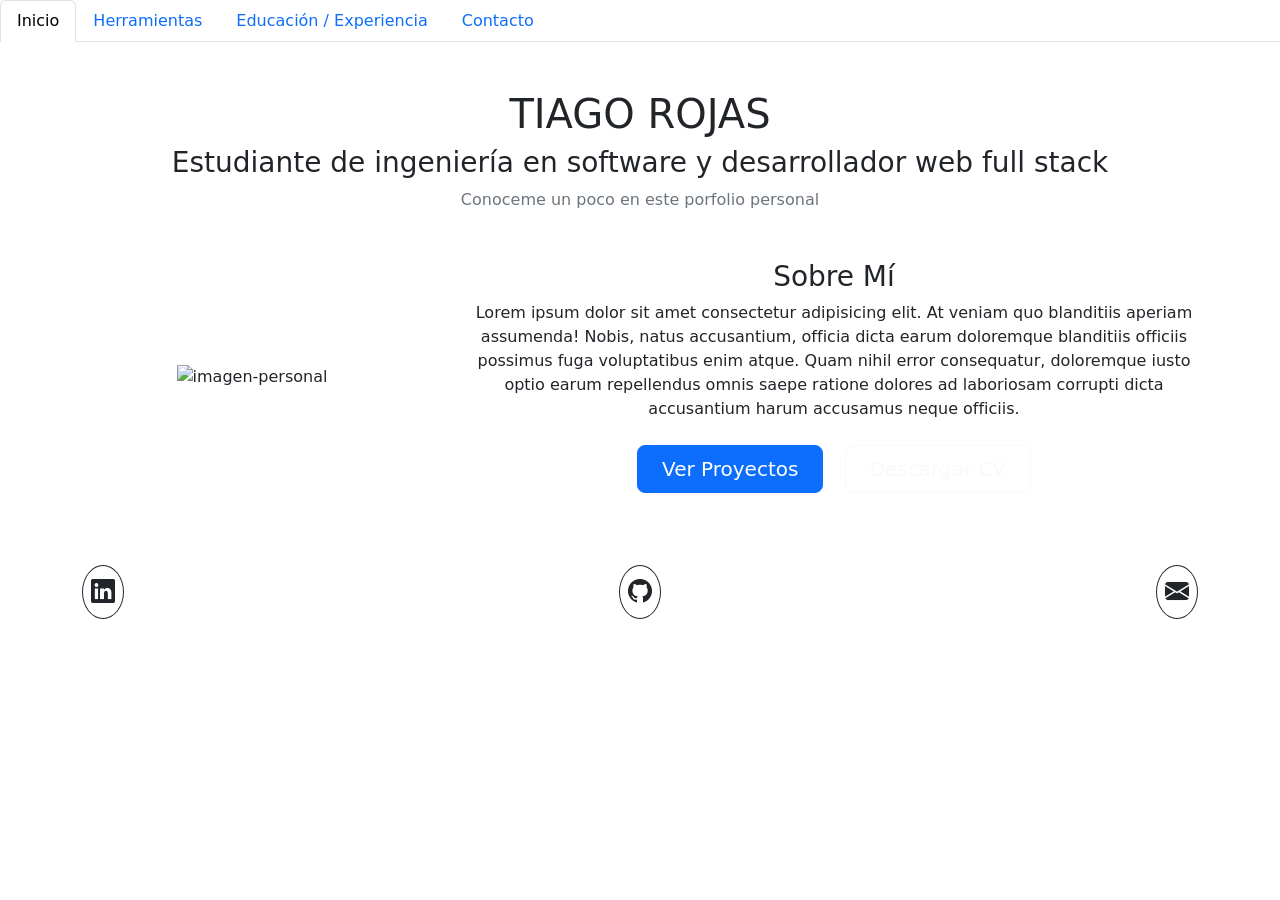
==== html/index.html @ cbe812b9 "agregado de estilos con clases bootstrap y ordenado de carpetas" ====
<!doctype html>
<html lang="es">
  <head>
    <meta charset="UTF-8" />
    <meta name="viewport" content="width=device-width, initial-scale=1.0" />
    <link
      href="https://cdn.jsdelivr.net/npm/bootstrap@5.3.8/dist/css/bootstrap.min.css"
      rel="stylesheet"
      integrity="sha384-sRIl4kxILFvY47J16cr9ZwB07vP4J8+LH7qKQnuqkuIAvNWLzeN8tE5YBujZqJLB"
      crossorigin="anonymous"
    />
    <link
      rel="stylesheet"
      href="https://cdn.jsdelivr.net/npm/bootstrap-icons@1.11.3/font/bootstrap-icons.css"
    />
    <!-- Libreria de iconos bootrstrap -->
    <title>Tiago Rojas - Dev FullStack</title>
  </head>
  <body>
    <!-- BARRA NAVEGACION -->
    <header>
      <div>
        <nav>
          <ul class="nav nav-tabs">
            <li class="nav-item">
              <a class="nav-link active" aria-current="page" href="./index.html"
                >Inicio</a
              >
            </li>
            <li class="nav-item">
              <a class="nav-link" href="./stack.html">Herramientas</a>
            </li>
            <li class="nav-item">
              <a class="nav-link" href="./educacion.html"
                >Educación / Experiencia</a
              >
            </li>
            <li class="nav-item">
              <a class="nav-link" href="./contacto.html">Contacto</a>
            </li>
          </ul>
        </nav>
      </div>
    </header>

    <main class="container px-0 my-5">
      <!-- seccion titulo -->
      <section class="nombre-seccion text-center mb-5">
        <h1>TIAGO ROJAS</h1>
        <h3 class="subtitulo">
          Estudiante de ingeniería en software y desarrollador web full stack
        </h3>
        <p class="text-secondary">Conoceme un poco en este porfolio personal</p>
      </section>

      <!-- Sección Hero -->
      <section class="hero row align-items-center justify-content-between g-4">
        <div class="col-12 col-md-4 text-center">
          <div class="hero-imagen-contenedor">
            <img
              src="../public/foto-personal.jpeg"
              alt="imagen-personal"
              class="img-fluid hero-imagen w-100"
            />
          </div>
        </div>
        <div class="col-12 col-md-8 text-center">
          <div class="hero-texto">
            <h3>Sobre Mí</h3>
            <p>
              Lorem ipsum dolor sit amet consectetur adipisicing elit. At veniam
              quo blanditiis aperiam assumenda! Nobis, natus accusantium,
              officia dicta earum doloremque blanditiis officiis possimus fuga
              voluptatibus enim atque. Quam nihil error consequatur, doloremque
              iusto optio earum repellendus omnis saepe ratione dolores ad
              laboriosam corrupti dicta accusantium harum accusamus neque
              officiis.
            </p>
            <div class="botones-hero mt-4">
              <button class="btn btn-primary btn-lg me-3 px-4">
                Ver Proyectos
              </button>
              <button class="btn btn-outline-light btn-lg px-4">
                Descargar CV
              </button>
            </div>
          </div>
        </div>
      </section>
    </main>

    <!-- PIE DE PAGINA -->
    <footer class="footer py-4 mt-5">
      <div class="container">
        <ul
          class="nav d-flex justify-content-between align-items-center w-100 p-0 m-0 gap-3"
        >
          <li class="nav-item">
            <a
              target="_blank"
              href="https://www.linkedin.com/"
              class="btn btn-outline-dark rounded-circle p-2 d-flex align-items-center justify-content-center"
            >
              <i class="bi bi-linkedin fs-4"></i>
            </a>
          </li>

          <li class="nav-item">
            <a
              target="_blank"
              href="https://www.github.com/"
              class="btn btn-outline-dark rounded-circle p-2 d-flex align-items-center justify-content-center"
            >
              <i class="bi bi-github fs-4"></i>
            </a>
          </li>

          <li class="nav-item">
            <a
              target="_blank"
              href="https://mail.google.com/"
              class="btn btn-outline-dark rounded-circle p-2 d-flex align-items-center justify-content-center"
            >
              <i class="bi bi-envelope-fill fs-4"></i>
            </a>
          </li>
        </ul>
      </div>
    </footer>
  </body>
</html>
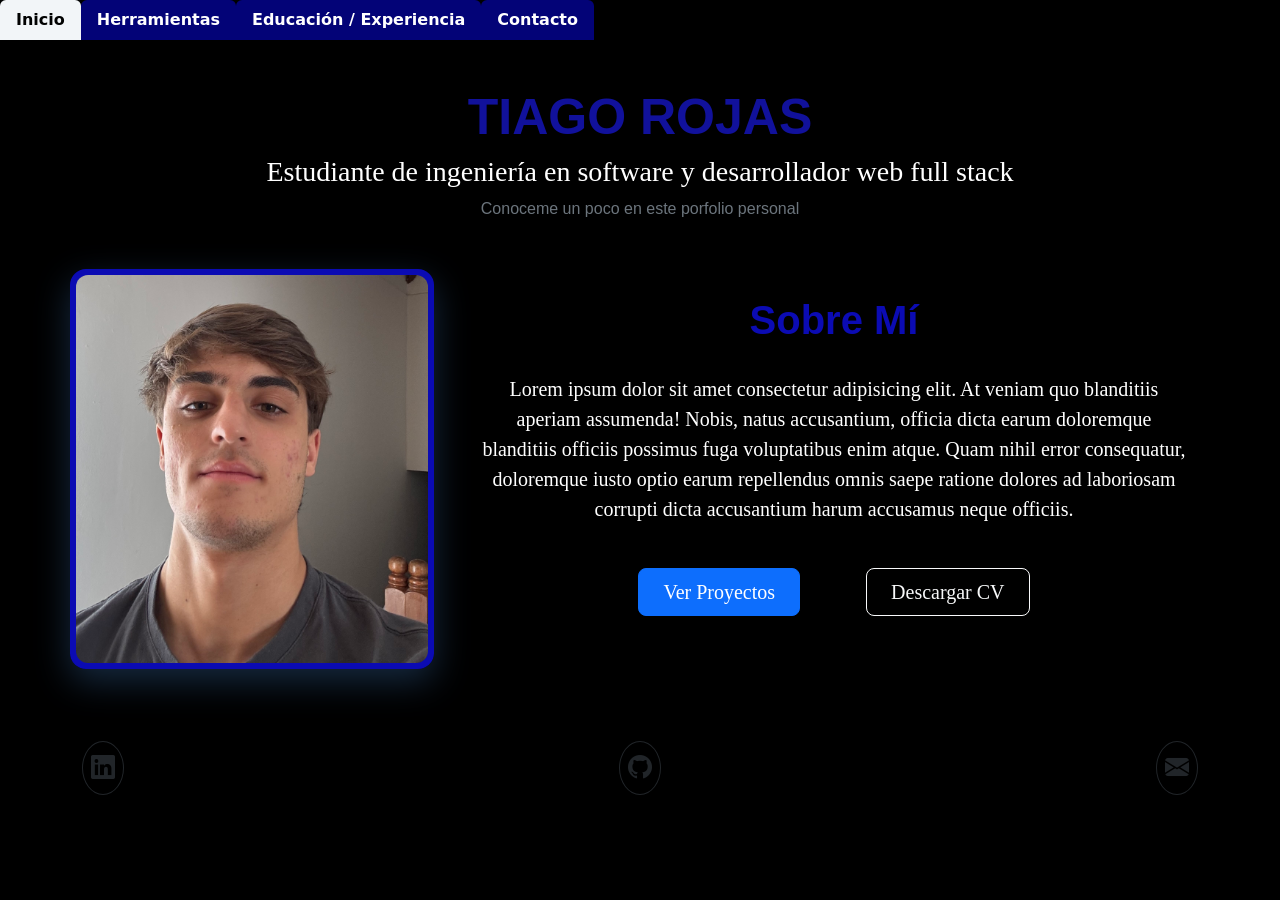
==== commit 2b5fc2ec: "pulido de estilos con css y agregacion de imagenes" ====
--- a/html/index.html
+++ b/html/index.html
@@ -13,6 +13,7 @@
       rel="stylesheet"
       href="https://cdn.jsdelivr.net/npm/bootstrap-icons@1.11.3/font/bootstrap-icons.css"
     />
+    <link rel="stylesheet" href="../css/styles.css" />
     <!-- Libreria de iconos bootrstrap -->
     <title>Tiago Rojas - Dev FullStack</title>
   </head>
@@ -76,7 +77,7 @@
               laboriosam corrupti dicta accusantium harum accusamus neque
               officiis.
             </p>
-            <div class="botones-hero mt-4">
+            <div class="contenedor-botones mt-4">
               <button class="btn btn-primary btn-lg me-3 px-4">
                 Ver Proyectos
               </button>
--- a/css/styles.css
+++ b/css/styles.css
@@ -0,0 +1,406 @@
+* {
+  margin: 0px;
+  padding: 0px;
+  box-sizing: border-box;
+}
+
+body {
+  background-color: black;
+  color: white; /* Hace que los textos generales sean legibles en fondo negro */
+  height: 100vh;
+}
+
+/* BARRA DE NAVEGACION */
+/* Elimina la línea inferior de Bootstrap */
+.nav-tabs {
+  background-color: black;
+  border-bottom: none;
+}
+
+@media (max-width: 768px) {
+  .nav-tabs .nav-link {
+    font-size: 14px;
+    padding: 8px 12px;
+  }
+}
+
+@media (max-width: 520px) {
+  .nav-tabs .nav-link {
+    font-size: 10px;
+    padding: 6px 10px;
+  }
+}
+
+/* Controla los enlaces en estado normal (No activos) */
+.nav-tabs .nav-link {
+  color: white;
+  background-color: #030377; /* Tu azul personalizado */
+  border: none;
+  font-weight: bold;
+}
+
+/* Evita que cambie a blanco o gris al pasar el mouse */
+.nav-tabs .nav-link:hover {
+  background-color: #0000cc;
+  color: white;
+  border: none;
+}
+
+/* Estilo para la pestaña que está activa actualmente */
+.nav-tabs .nav-link.active {
+  background-color: #f2f5f8;
+  color: rgb(2, 2, 2) !important;
+  border: none;
+}
+
+/* Estilo para el texto deshabilitado */
+.nav-tabs .nav-link.disabled {
+  background-color: transparent;
+  color: #f4f6f8 !important;
+  border: none;
+}
+
+.nombre-seccion {
+  font-family: "Segoe UI", Tahoma, Geneva, Verdana, sans-serifx;
+  margin: 20px;
+  padding: 0px;
+}
+
+.nombre-seccion h1 {
+  font-weight: bold;
+  font-family: Impact, Haettenschweiler, "Arial Narrow Bold", sans-serif;
+  color: rgb(17, 17, 155);
+  font-size: 50px;
+}
+
+.hero-texto {
+  text-align: center;
+  font-family: "Times New Roman", Times, serif;
+  font-size: 20px;
+  margin: 20px;
+}
+
+.hero-texto h3 {
+  font-size: 40px;
+  font-weight: bold;
+  color: rgb(11, 11, 179);
+  margin-bottom: 30px;
+  font-family: Impact, Haettenschweiler, "Arial Narrow Bold", sans-serif;
+}
+
+/* CONTENEDOR DE LA IMAGEN (MÁS GRANDE) */
+.hero-imagen-contenedor {
+  border-radius: 16px; /* Bordes ligeramente más redondeados para acompañar el tamaño */
+  padding: 6px;
+  background: linear-gradient(135deg, rgb(11, 11, 179), rgb(11, 11, 179));
+  box-shadow: 0px 12px 35px rgba(88, 166, 255, 0.25);
+
+  /* Incrementamos el tamaño base apenas un poco */
+  width: 100%;
+  max-width: 380px; /* Controla el ancho máximo del cuadrado */
+
+  /* Forzamos una relación de aspecto cuadrada o rectangular alta */
+  aspect-ratio: 1 / 1.1; /* 1 de ancho por 1.1 de alto (apenas más alta que ancha) */
+  transition: transform 0.3s ease;
+  margin: 0 auto;
+}
+
+@media (max-width: 575px) {
+  .hero-texto p {
+    font-size: 20px;
+  }
+  .hero-texto h3 {
+    font-size: 30px;
+  }
+  .nombre-seccion h1 {
+    font-size: 30px;
+  }
+  .nombre-seccion h3 {
+    font-size: 15px;
+  }
+  .hero-imagen-contenedor {
+    max-width: 280px;
+  }
+}
+
+/* EFECTO HOVER OPCIONAL (Le da dinamismo al aumentar el tamaño) */
+.hero-imagen-contenedor:hover {
+  transform: scale(1.02); /* Crece un 2% sutilmente al pasar el mouse */
+}
+
+/* LA IMAGEN ADENTRO DEL CUADRADO */
+.hero-imagen {
+  width: 100%;
+  height: 100%;
+  object-fit: cover; /* Recorta y llena el espacio perfectamente sin deformarse */
+  border-radius: 12px;
+  display: block;
+}
+
+.nav-item2 a {
+  text-decoration: none;
+  color: rgb(245, 245, 252);
+  font-size: 20px;
+  font-family:
+    "Trebuchet MS", "Lucida Sans Unicode", "Lucida Grande", "Lucida Sans",
+    Arial, sans-serif;
+}
+
+.nav-item2 {
+  text-decoration: underline;
+}
+
+.nav-item2 a:hover {
+  color: black;
+}
+.nav-item2:hover {
+  background-color: white;
+}
+
+.box-stack {
+  text-align: center;
+  margin: 10px;
+}
+
+.titulo {
+  margin-top: 30px;
+}
+
+.titulo h1 {
+  font-family: Impact, Haettenschweiler, "Arial Narrow Bold", sans-serif;
+  color: rgb(11, 11, 179);
+  font-size: 40px;
+  font-weight: bold;
+}
+
+.titulo h3 {
+  font-size: 25px;
+  color: rgba(128, 128, 128, 0.685);
+  font-family: "Gill Sans", "Gill Sans MT", Calibri, "Trebuchet MS", sans-serif;
+}
+.tecnologias img {
+  width: 80px;
+  height: auto;
+  object-fit: contain;
+  margin-bottom: 20px;
+}
+
+.tecnologias {
+  display: grid;
+  grid-template-columns: repeat(3, 1fr);
+  gap: 40px 20px;
+  margin-top: 50px;
+  width: 100%;
+  text-align: center;
+}
+
+@media (max-width: 575px) {
+  .titulo h1 {
+    font-size: 20px;
+  }
+  .tecnologias {
+    grid-template-columns: repeat(2, 1fr);
+    gap: 16px 24px !important;
+    font-size: 20px;
+  }
+  .tecnologias img {
+    width: 50px;
+    margin-bottom: 10px;
+  }
+  .herramienta p {
+    line-height: 1.5;
+    color: #cbd5e1;
+  }
+
+  @media (max-width: 475px) {
+    .tecnologias {
+      grid-template-columns: repeat(1, 1fr);
+    }
+  }
+}
+.herramienta {
+  display: flex;
+  flex-direction: column;
+  align-items: center;
+  text-align: center;
+  padding: 12px 10px;
+}
+
+.herramienta h5 {
+  font-size: 15px;
+  border: solid 2px rgb(11, 11, 179);
+  border-radius: 20px;
+  padding: 10px;
+  font-family: "Times New Roman", Times, serif;
+}
+
+.herramienta h4 {
+  margin-bottom: 20px;
+}
+
+.seccion__titulo h1 {
+  text-align: center;
+  font-family: Impact, Haettenschweiler, "Arial Narrow Bold", sans-serif;
+  color: rgb(11, 11, 179);
+  font-size: 40px;
+  font-weight: bold;
+  margin-top: 30px;
+}
+
+.text-secondary {
+  font-family: "Gill Sans", "Gill Sans MT", Calibri, "Trebuchet MS", sans-serif;
+}
+
+.recorrido {
+  display: grid;
+  grid-template-columns: repeat(3, 1fr) !important;
+  padding: 20px;
+  margin: 10px;
+}
+
+.recorrido h4 {
+  color: rgb(45, 76, 214);
+}
+
+@media (max-width: 745px) {
+  .recorrido {
+    grid-template-columns: repeat(2, 1fr) !important;
+    margin: 0px;
+    padding: 15px;
+  }
+  .seccion__titulo h1 {
+    font-size: 20px;
+  }
+}
+@media (max-width: 480px) {
+  .recorrido {
+    grid-template-columns: repeat(1, 1fr) !important;
+    margin: 0px;
+    padding: 15px;
+  }
+}
+
+.trayectoria {
+  font-family:
+    "Trebuchet MS", "Lucida Sans Unicode", "Lucida Grande", "Lucida Sans",
+    Arial, sans-serif;
+  border: 2px solid rgb(24, 24, 26);
+  border-radius: 20px;
+  padding: 30px;
+  margin: 10px;
+}
+
+.trayectoria h4 {
+  font-size: 20px;
+  font-weight: bold;
+  font-family: "Times New Roman", Times, serif;
+}
+
+.trayectoria h6 {
+  font-family: "Courier New", Courier, monospace;
+  font-size: 15px;
+  color: rgb(235, 226, 226);
+  text-decoration: underline;
+  padding: 5px;
+}
+
+.Titulo-seccion {
+  text-align: center;
+  padding: 30px;
+  font-family: Impact, Haettenschweiler, "Arial Narrow Bold", sans-serif;
+  color: rgb(11, 11, 179);
+}
+
+.formulario h6 {
+  text-align: center;
+  margin-bottom: 30px;
+}
+
+.formulario form {
+  padding: 20px;
+  border-radius: 20px;
+  max-width: 450px;
+  width: 100%;
+  margin: 10px auto;
+  background-color: #040438;
+}
+
+.dato {
+  margin-bottom: 20px;
+}
+
+.dato {
+  text-align: center;
+}
+
+.dato label,
+.dato input {
+  display: block;
+  width: 100%;
+  margin-bottom: 10px;
+}
+.dato input {
+  background-color: rgb(238, 223, 223);
+  border: 1px solid black;
+  border-radius: 20px;
+  text-align: center;
+  padding: 10px;
+}
+.dato label {
+  font-weight: bold;
+  font-family: "Franklin Gothic Medium", "Arial Narrow", Arial, sans-serif;
+}
+
+.dato-4 {
+  text-align: center;
+  margin-top: 30px;
+}
+
+.dato-4 button {
+  padding: 5px;
+  width: 50%;
+  border-radius: 20px;
+  background-color: black;
+  color: white;
+}
+
+.contenedor-botones {
+  padding: 20px;
+  display: flex;
+  justify-content: center;
+  gap: 50px;
+  margin-bottom: 25px;
+}
+
+.gmail {
+  text-align: center;
+  padding: 0px;
+  margin-bottom: 0px;
+}
+
+.gmail h4 {
+  margin-bottom: 20px;
+}
+
+.gmail a {
+  background-color: #040438;
+  border: 1px black solid;
+  padding: 10px;
+  border-radius: 10px;
+}
+
+@media (max-width: 640px) {
+  .Titulo-seccion h1 {
+    font-size: 20px;
+  }
+  .formulario form {
+    width: 80%;
+    margin-bottom: 20px;
+  }
+  .gmail h4 {
+    font-size: 15px;
+  }
+  .formulario h6 {
+    font-size: 12px;
+  }
+}
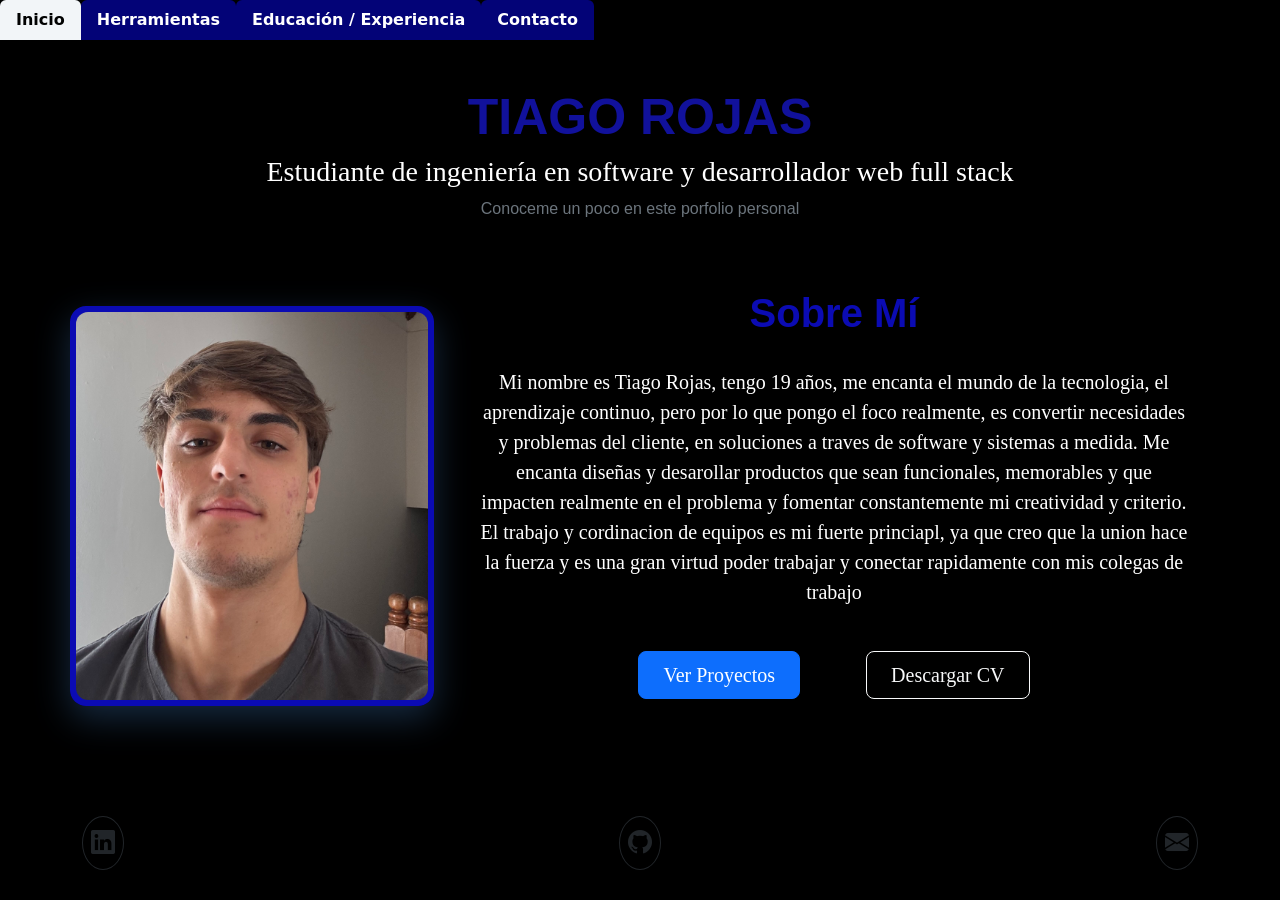
==== commit 90c7117c: "Remplazamos informacion personal, ajustamos detalles de responsive y generamos el README.md" ====
--- a/html/index.html
+++ b/html/index.html
@@ -69,13 +69,16 @@
           <div class="hero-texto">
             <h3>Sobre Mí</h3>
             <p>
-              Lorem ipsum dolor sit amet consectetur adipisicing elit. At veniam
-              quo blanditiis aperiam assumenda! Nobis, natus accusantium,
-              officia dicta earum doloremque blanditiis officiis possimus fuga
-              voluptatibus enim atque. Quam nihil error consequatur, doloremque
-              iusto optio earum repellendus omnis saepe ratione dolores ad
-              laboriosam corrupti dicta accusantium harum accusamus neque
-              officiis.
+             Mi nombre es Tiago Rojas, tengo 19 años, me encanta el mundo de la
+              tecnologia, el aprendizaje continuo, pero por lo que pongo el foco
+              realmente, es convertir necesidades y problemas del cliente, en
+              soluciones a traves de software y sistemas a medida. Me encanta
+              diseñas y desarollar productos que sean funcionales, memorables y
+              que impacten realmente en el problema y fomentar constantemente mi
+              creatividad y criterio. El trabajo y cordinacion de equipos es mi
+              fuerte princiapl, ya que creo que la union hace la fuerza y es una
+              gran virtud poder trabajar y conectar rapidamente con mis colegas
+              de trabajo
             </p>
             <div class="contenedor-botones mt-4">
               <button class="btn btn-primary btn-lg me-3 px-4">
